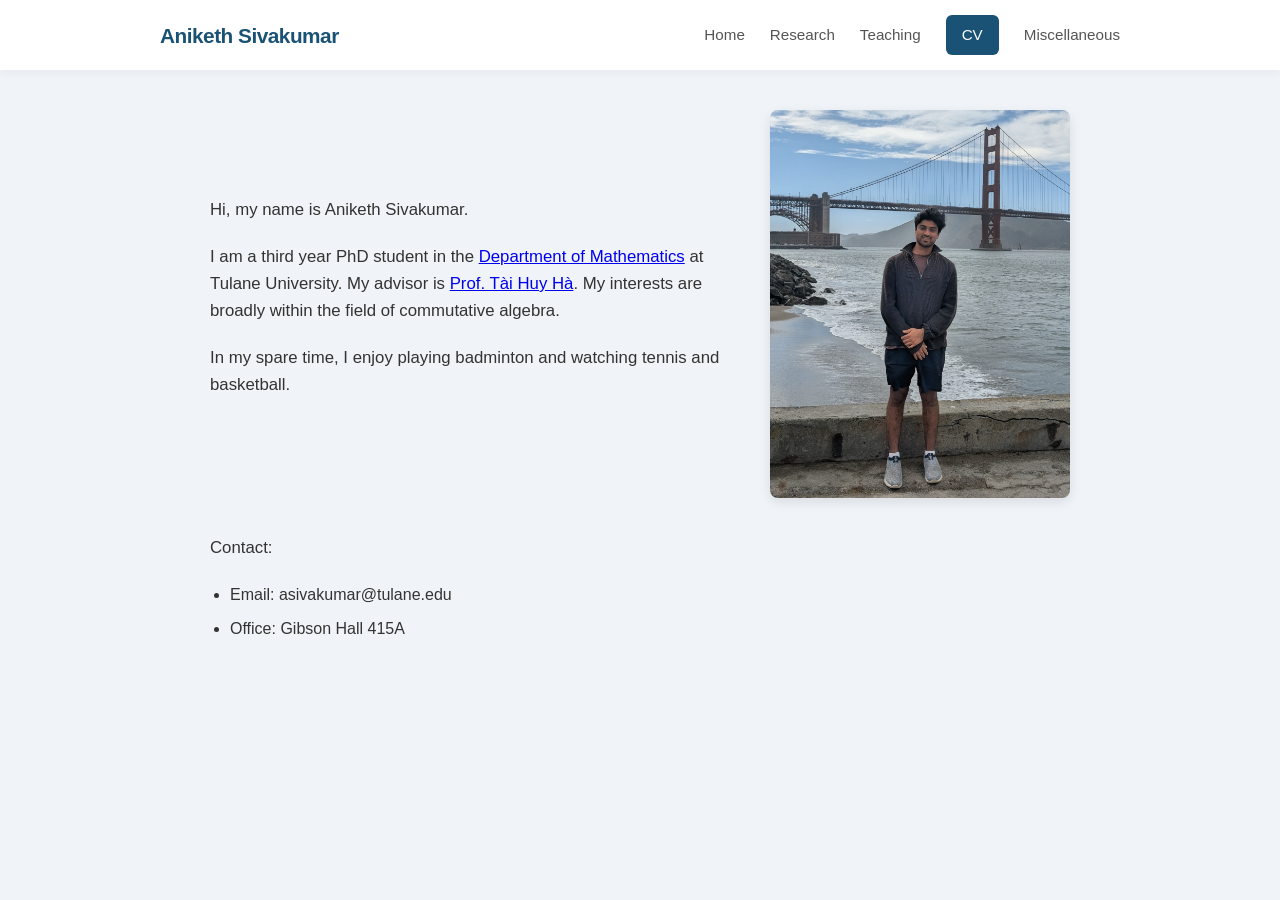
==== index.html @ 583003b7 "Add files via upload" ====
<!DOCTYPE html>
<html lang="en">
<head>
    <meta charset="UTF-8">
    <title>Aniketh Sivakumar</title>
    <!-- Connects to your consolidated stylesheet -->
    <link rel="stylesheet" href="style.css">
</head>
<body>

    <!-- 1. The Complete Navbar Structure -->
    <nav class="navbar">
        <div class="nav-container">
            <a href="index.html" class="nav-logo">Aniketh Sivakumar</a>
            <div class="nav-links">
                <a href="index.html" class="nav-item">Home</a>
                <a href="research.html" class="nav-item">Research</a>
                <a href="teaching.html" class="nav-item">Teaching</a>
                <a href="#" class="nav-item contact-btn">CV</a>
                <a href = "#" class = "nav-item">Miscellaneous</a>
            </div>
        </div>
    </nav>

    <!-- 2. Main Centered Content Layout -->
   <div class="content-wrapper">
    
    <!-- This container wraps the elements we want side-by-side -->
    <div class="split-layout">
        <div class="text-column">
            <p>Hi, my name is Aniketh Sivakumar.</p>
            <p>I am a third year PhD student in the <a href="https://sse.tulane.edu/math">Department of Mathematics</a> at Tulane University. My advisor is <a href="https://www.math.tulane.edu/~tai/"> Prof. Tài Huy Hà</a>. My interests are broadly within the field of commutative algebra.
            <p> In my spare time, I enjoy playing badminton and watching tennis and basketball. 
        </div>
        
        
        <div class="image-column">
            <img src="sf photo.jpeg" alt="Aniketh Sivakumar">
        </div>
    </div>

    <p>Contact:</p>
    <ul>
        <li>Email: asivakumar@tulane.edu</li>
        <li>Office: Gibson Hall 415A</li>
    </ul>
</div>

</body>
</html>
---- style.css ----
/* ==========================================================================
   1. GLOBAL STYLES & RESET
   ========================================================================== */
* {
    box-sizing: border-box; /* Ensures padding doesn't break element sizing */
    margin: 0;
    padding: 0;
}

body {
    background-color: #f0f4f8; /* Soft, modern off-white/light blue */
    font-family: 'Helvetica Neue', Arial, sans-serif; /* Clean sans-serif font stack */
    color: #333333; /* Soft dark charcoal for easier reading than pure black */
    line-height: 1.6;
}

/* Main content wrapper to center and bound the page content below the navbar */
.content-wrapper {
    max-width: 900px;
    margin: 0 auto;
    padding: 0 20px 40px 20px;
}

/* ==========================================================================
   2. TYPOGRAPHY
   ========================================================================== */
h1 {
    color: #1a5276; /* Rich deep blue */
    font-size: 1.8rem;
    margin-bottom: 15px;
    border-bottom: 2px solid #1a5276;
    padding-bottom: 10px;
}

h3 {
    color: #113852;
    font-size: 1 rem;
    margin: 25px 0 10px 0;
}

p {
    margin-bottom: 20px;
    font-size: 1.05rem;
}

ul {
    margin-bottom: 20px;
    padding-left: 20px;
}

ol {
    margin-bottom: 20px;
    padding-left: 20px;
}

li {
    margin-bottom: 8px;
}
.center-title {
    text-align: center;
}

/* ==========================================================================
   3. NAVIGATION BAR
   ========================================================================== */
/* The main bar stretching across the screen */
.navbar {
    background-color: #ffffff;
    box-shadow: 0 2px 10px rgba(0, 0, 0, 0.05);
    position: sticky;
    top: 0;
    z-index: 1000;
    padding: 15px 0;
    margin-bottom: 40px; /* Pushes the page content down nicely */
}

/* Holds content and keeps it aligned with the rest of your page layout */
.nav-container {
    max-width: 1000px;
    margin: 0 auto;
    padding: 0 20px;
    display: flex;
    justify-content: space-between; /* Pushes logo to left, links to right */
    align-items: center;
}

/* Logo styling */
.nav-logo {
    font-size: 1.3rem;
    font-weight: 700;
    color: #1a5276;
    text-decoration: none;
    letter-spacing: -0.5px;
}

/* Container for the right-side links */
.nav-links {
    display: flex;
    align-items: center;
    gap: 25px; /* Spaces the links out evenly */
}

/* Individual link styling */
.nav-item {
    text-decoration: none;
    color: #555555;
    font-weight: 500;
    font-size: 0.95rem;
    position: relative;
    padding: 6px 0;
    transition: color 0.3s ease;
}

/* Change text color on hover */
.nav-item:hover {
    color: #1a5276;
}

/* The animated sliding underline effect */
.nav-item::after {
    content: '';
    position: absolute;
    width: 100%;
    transform: scaleX(0);
    height: 2px;
    bottom: 0;
    left: 0;
    background-color: #1a5276;
    transform-origin: bottom right;
    transition: transform 0.25s ease-out;
}

.nav-item:hover::after {
    transform: scaleX(1);
    transform-origin: bottom left;
}

/* Special styling for a 'Contact' button to make it pop */
.nav-item.contact-btn {
    background-color: #1a5276;
    color: #ffffff;
    padding: 8px 16px;
    border-radius: 6px;
    transition: background-color 0.3s ease;
}

.nav-item.contact-btn:hover {
    background-color: #113852;
    color: #ffffff;
}

/* Prevents the underline animation from applying to the contact button */
.nav-item.contact-btn::after {
    display: none;
}

/* ==========================================================================
   4. IMAGES AND MEDIA
   ========================================================================== */
img {
    display: block;
    max-width: 100%; 
    height: auto;
    border-radius: 8px; 
    box-shadow: 0 4px 12px rgba(0, 0, 0, 0.1); 
    margin: 25px 0;
}

/* ==========================================================================
   5. SPLIT COLUMN LAYOUT (FLEXBOX)
   ========================================================================== */
.split-layout {
    display: flex;       
    align-items: center; 
    gap: 40px;           
    margin: 30px 0;      
}

.text-column {
    flex: 1;
}

/* We change this column from a 50/50 split to only take up the size of the image */
.image-column {
    flex-shrink: 0; 
}

/* This fixes the sizing and alignment completely */
.image-column img {
    margin: 0; 
    display: inline-block; /* Allows text to sit side-by-side naturally if needed */
    width: 300px;          /* Clean, explicit portrait sizing */
    height: auto;
}

/* Responsive Design: Stacks vertically on mobile screens */
@media (max-width: 650px) {
    .split-layout {
        flex-direction: column;
        gap: 20px;
    }
    .image-column img {
        width: 100%;       /* Let it scale beautifully on small mobile views */
        max-width: 300px;
    }
}
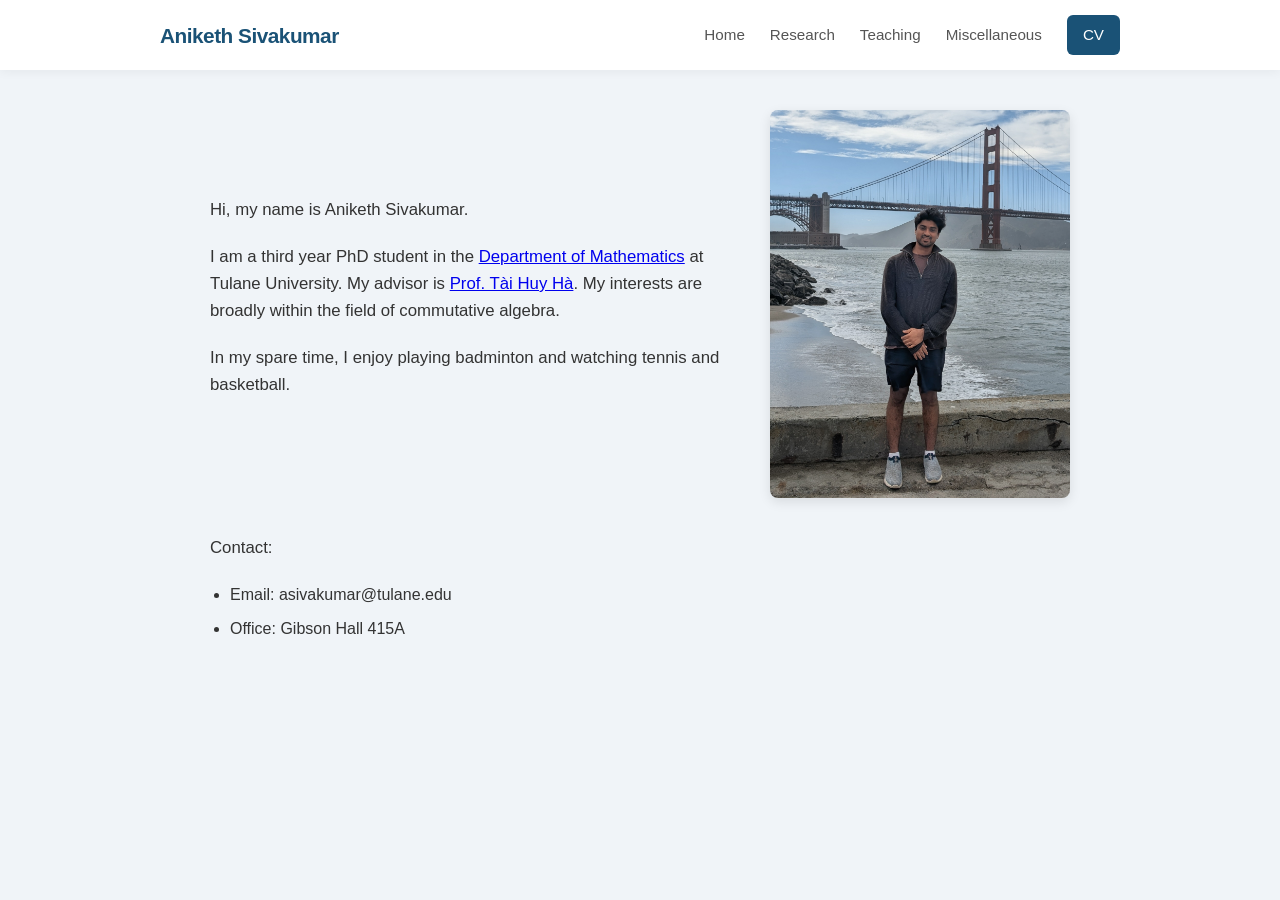
==== commit d327f026: "Update index.html" ====
--- a/index.html
+++ b/index.html
@@ -16,8 +16,8 @@
                 <a href="index.html" class="nav-item">Home</a>
                 <a href="research.html" class="nav-item">Research</a>
                 <a href="teaching.html" class="nav-item">Teaching</a>
-                <a href="#" class="nav-item contact-btn">CV</a>
                 <a href = "#" class = "nav-item">Miscellaneous</a>
+                <a href="grad_CV.pdf" target="_blank" class="nav-item contact-btn">CV</a>
             </div>
         </div>
     </nav>
@@ -47,4 +47,4 @@
 </div>
 
 </body>
-</html>+</html>
